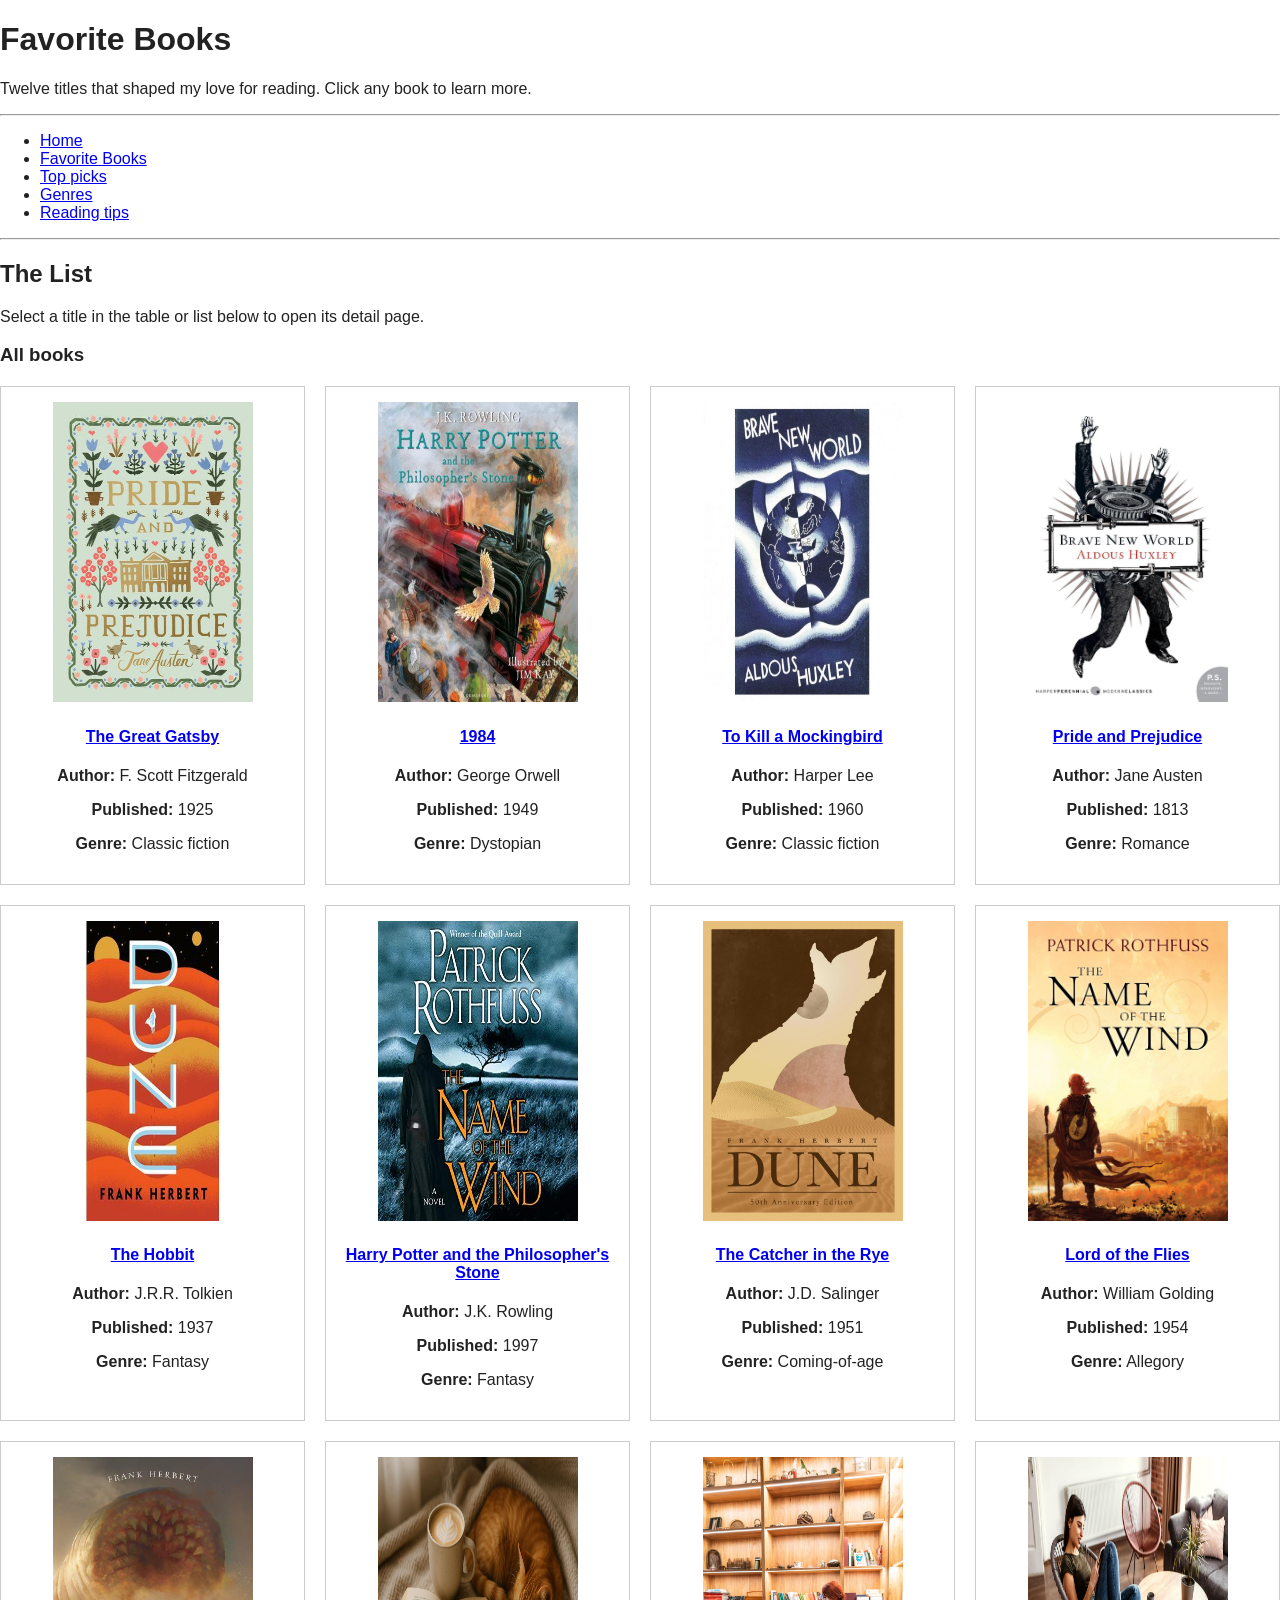
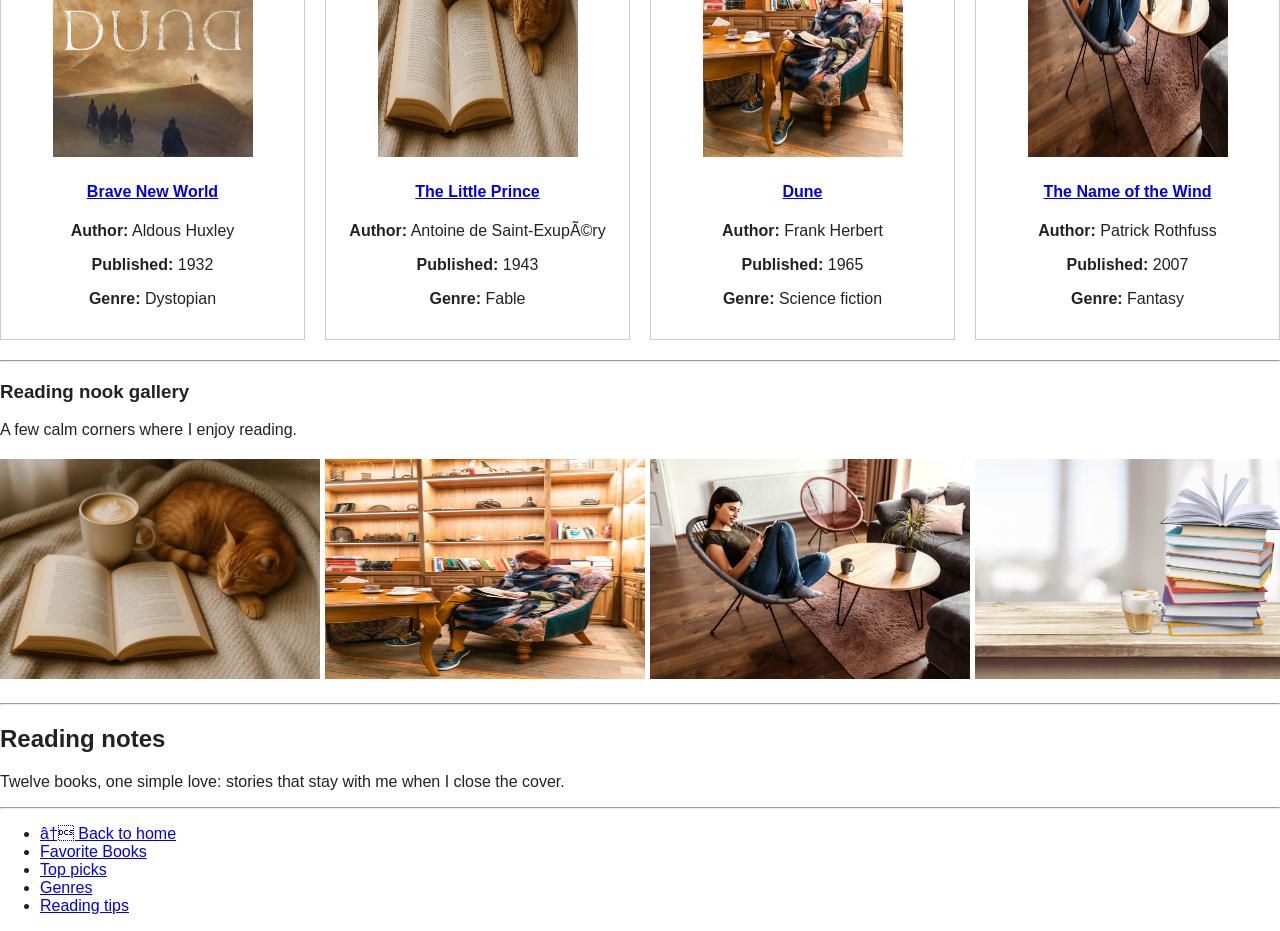
==== books.html @ e71806a3 "Initial commit" ====
﻿<!DOCTYPE html>
<html lang="en">
<head>
  <meta charset="UTF-8">
  <meta name="viewport" content="width=device-width, initial-scale=1.0">
  <meta name="description" content="A list of twelve favorite books with links to detailed descriptions.">
  <title>My Favorite Books â€” List</title>
 
</head>
<body style="margin:0; min-height:100vh; font-family:Arial, Helvetica, sans-serif; color:#222; ">
  <header>
    <h1>Favorite Books</h1>
    <p>Twelve titles that shaped my love for reading. Click any book to learn more.</p>
  </header>

  <hr>

  <nav aria-label="Main navigation">
    <ul>
      <li><a href="index.html">Home</a></li>
      <li><a href="books.html" aria-current="page">Favorite Books</a></li>
      <li><a href="index.html#top-picks">Top picks</a></li>
      <li><a href="index.html#genres">Genres</a></li>
      <li><a href="index.html#reading-tips">Reading tips</a></li>
    </ul>
  </nav>

  <hr>

  <main>
    <article aria-labelledby="book-list-heading">
      <header>
        <h2 id="book-list-heading">The List</h2>
        <p>Select a title in the table or list below to open its detail page.</p>
      </header>

      <section aria-labelledby="books-grid-heading">
        <h3 id="books-grid-heading">All books</h3>
        <div style="display:grid; grid-template-columns:repeat(auto-fit, minmax(250px, 1fr)); gap:20px; margin:20px 0;">
          <article style="border:1px solid #ccc; padding:15px; text-align:center;">
            <figure style="margin:0 0 15px 0;">
              <img src="./images/img4.jfif" alt="The Great Gatsby book cover" width="200" height="300">
            </figure>
            <h4><a href="./images/the-great-gatsby.html">The Great Gatsby</a></h4>
            <p><strong>Author:</strong> F. Scott Fitzgerald</p>
            <p><strong>Published:</strong> <time datetime="1925">1925</time></p>
            <p><strong>Genre:</strong> Classic fiction</p>
          </article>

          <article style="border:1px solid #ccc; padding:15px; text-align:center;">
            <figure style="margin:0 0 15px 0;">
              <img src="./images/img5.jfif" alt="1984 book cover" width="200" height="300">
            </figure>
            <h4><a href="./images/1984.html">1984</a></h4>
            <p><strong>Author:</strong> George Orwell</p>
            <p><strong>Published:</strong> <time datetime="1949">1949</time></p>
            <p><strong>Genre:</strong> Dystopian</p>
          </article>

          <article style="border:1px solid #ccc; padding:15px; text-align:center;">
            <figure style="margin:0 0 15px 0;">
              <img src="./images/img8.jfif" alt="To Kill a Mockingbird book cover" width="200" height="300">
            </figure>
            <h4><a href="./images/to-kill-a-mockingbird.html">To Kill a Mockingbird</a></h4>
            <p><strong>Author:</strong> Harper Lee</p>
            <p><strong>Published:</strong> <time datetime="1960">1960</time></p>
            <p><strong>Genre:</strong> Classic fiction</p>
          </article>

          <article style="border:1px solid #ccc; padding:15px; text-align:center;">
            <figure style="margin:0 0 15px 0;">
              <img src="./images/img9.jfif" alt="Pride and Prejudice book cover" width="200" height="300">
            </figure>
            <h4><a href="./images/pride-and-prejudice.html">Pride and Prejudice</a></h4>
            <p><strong>Author:</strong> Jane Austen</p>
            <p><strong>Published:</strong> <time datetime="1813">1813</time></p>
            <p><strong>Genre:</strong> Romance</p>
          </article>

          <article style="border:1px solid #ccc; padding:15px; text-align:center;">
            <figure style="margin:0 0 15px 0;">
              <img src="./images/img10.jfif" alt="The Hobbit book cover" width="200" height="300">
            </figure>
            <h4><a href="./images/the-hobbit.html">The Hobbit</a></h4>
            <p><strong>Author:</strong> J.R.R. Tolkien</p>
            <p><strong>Published:</strong> <time datetime="1937">1937</time></p>
            <p><strong>Genre:</strong> Fantasy</p>
          </article>

          <article style="border:1px solid #ccc; padding:15px; text-align:center;">
            <figure style="margin:0 0 15px 0;">
              <img src="./images/img11.jfif" alt="Harry Potter book cover" width="200" height="300">
            </figure>
            <h4><a href="./images/harry-potter.html">Harry Potter and the Philosopher's Stone</a></h4>
            <p><strong>Author:</strong> J.K. Rowling</p>
            <p><strong>Published:</strong> <time datetime="1997">1997</time></p>
            <p><strong>Genre:</strong> Fantasy</p>
          </article>

          <article style="border:1px solid #ccc; padding:15px; text-align:center;">
            <figure style="margin:0 0 15px 0;">
              <img src="./images/img12.jfif" alt="The Catcher in the Rye book cover" width="200" height="300">
            </figure>
            <h4><a href="./images/the-catcher-in-the-rye.html">The Catcher in the Rye</a></h4>
            <p><strong>Author:</strong> J.D. Salinger</p>
            <p><strong>Published:</strong> <time datetime="1951">1951</time></p>
            <p><strong>Genre:</strong> Coming-of-age</p>
          </article>

          <article style="border:1px solid #ccc; padding:15px; text-align:center;">
            <figure style="margin:0 0 15px 0;">
              <img src="./images/img13.jfif" alt="Lord of the Flies book cover" width="200" height="300">
            </figure>
            <h4><a href="./images/lord-of-the-flies.html">Lord of the Flies</a></h4>
            <p><strong>Author:</strong> William Golding</p>
            <p><strong>Published:</strong> <time datetime="1954">1954</time></p>
            <p><strong>Genre:</strong> Allegory</p>
          </article>

          <article style="border:1px solid #ccc; padding:15px; text-align:center;">
            <figure style="margin:0 0 15px 0;">
              <img src="./images/img14.jfif" alt="Brave New World book cover" width="200" height="300">
            </figure>
            <h4><a href="./images/brave-new-world.html">Brave New World</a></h4>
            <p><strong>Author:</strong> Aldous Huxley</p>
            <p><strong>Published:</strong> <time datetime="1932">1932</time></p>
            <p><strong>Genre:</strong> Dystopian</p>
          </article>

          <article style="border:1px solid #ccc; padding:15px; text-align:center;">
            <figure style="margin:0 0 15px 0;">
              <img src="./images/background1.jfif" alt="The Little Prince book cover" width="200" height="300">
            </figure>
            <h4><a href="./images/the-little-prince.html">The Little Prince</a></h4>
            <p><strong>Author:</strong> Antoine de Saint-ExupÃ©ry</p>
            <p><strong>Published:</strong> <time datetime="1943">1943</time></p>
            <p><strong>Genre:</strong> Fable</p>
          </article>

          <article style="border:1px solid #ccc; padding:15px; text-align:center;">
            <figure style="margin:0 0 15px 0;">
              <img src="./images/background2.jfif" alt="Dune book cover" width="200" height="300">
            </figure>
            <h4><a href="./images/dune.html">Dune</a></h4>
            <p><strong>Author:</strong> Frank Herbert</p>
            <p><strong>Published:</strong> <time datetime="1965">1965</time></p>
            <p><strong>Genre:</strong> Science fiction</p>
          </article>

          <article style="border:1px solid #ccc; padding:15px; text-align:center;">
            <figure style="margin:0 0 15px 0;">
              <img src="./images/background3.jfif" alt="The Name of the Wind book cover" width="200" height="300">
            </figure>
            <h4><a href="./images/the-name-of-the-wind.html">The Name of the Wind</a></h4>
            <p><strong>Author:</strong> Patrick Rothfuss</p>
            <p><strong>Published:</strong> <time datetime="2007">2007</time></p>
            <p><strong>Genre:</strong> Fantasy</p>
          </article>
        </div>
      </section>

      <hr>

      <section aria-labelledby="nooks-preview-heading">
        <h3 id="nooks-preview-heading">Reading nook gallery</h3>
        <p>A few calm corners where I enjoy reading.</p>
        <div style="display:grid; grid-template-columns:repeat(auto-fit, minmax(300px, 1fr)); gap:20px; margin:20px 0;">
          <figure style="margin:0;">
            <img src="./images/background1.jfif" alt="Cozy reading nook" width="320" height="220">
          </figure>
          <figure style="margin:0;">
            <img src="./images/background2.jfif" alt="Cozy reading nook" width="320" height="220">
          </figure>
          <figure style="margin:0;">
            <img src="./images/background3.jfif" alt="Cozy reading nook" width="320" height="220">
          </figure>
          <figure style="margin:0;">
            <img src="./images/background4.jfif" alt="Cozy reading nook" width="320" height="220">
          </figure>
        </div>
      </section>
    </article>

    <hr>

    <aside aria-labelledby="stats-heading">
      <h2 id="stats-heading">Reading notes</h2>
      <p>
        Twelve books, one simple love: stories that stay with me when I close the cover.
      </p>
    </aside>
  </main>

  <hr>

  <footer>
    <nav aria-label="Footer navigation">
      <ul>
        <li><a href="index.html">â† Back to home</a></li>
        <li><a href="books.html">Favorite Books</a></li>
        <li><a href="index.html#top-picks">Top picks</a></li>
        <li><a href="index.html#genres">Genres</a></li>
        <li><a href="index.html#reading-tips">Reading tips</a></li>
      </ul>
    </nav>
  </footer>
</body>
</html>
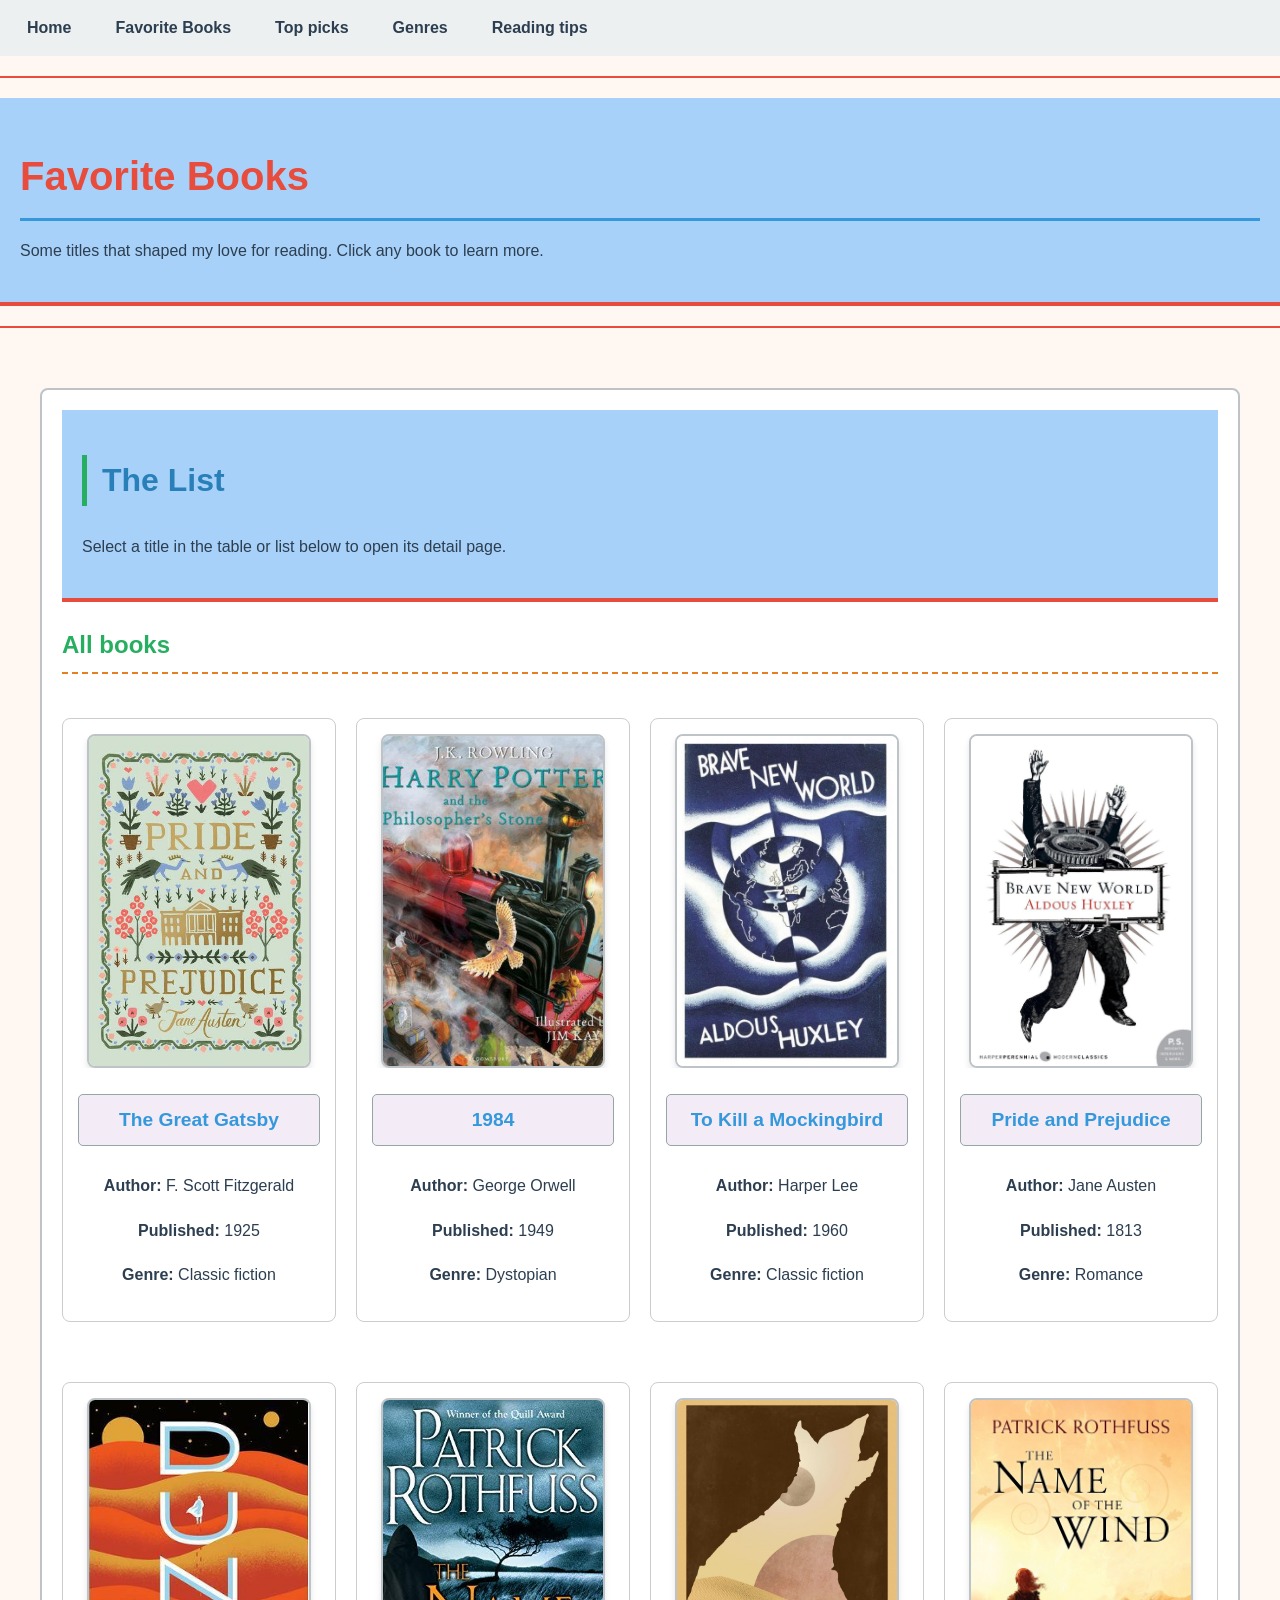
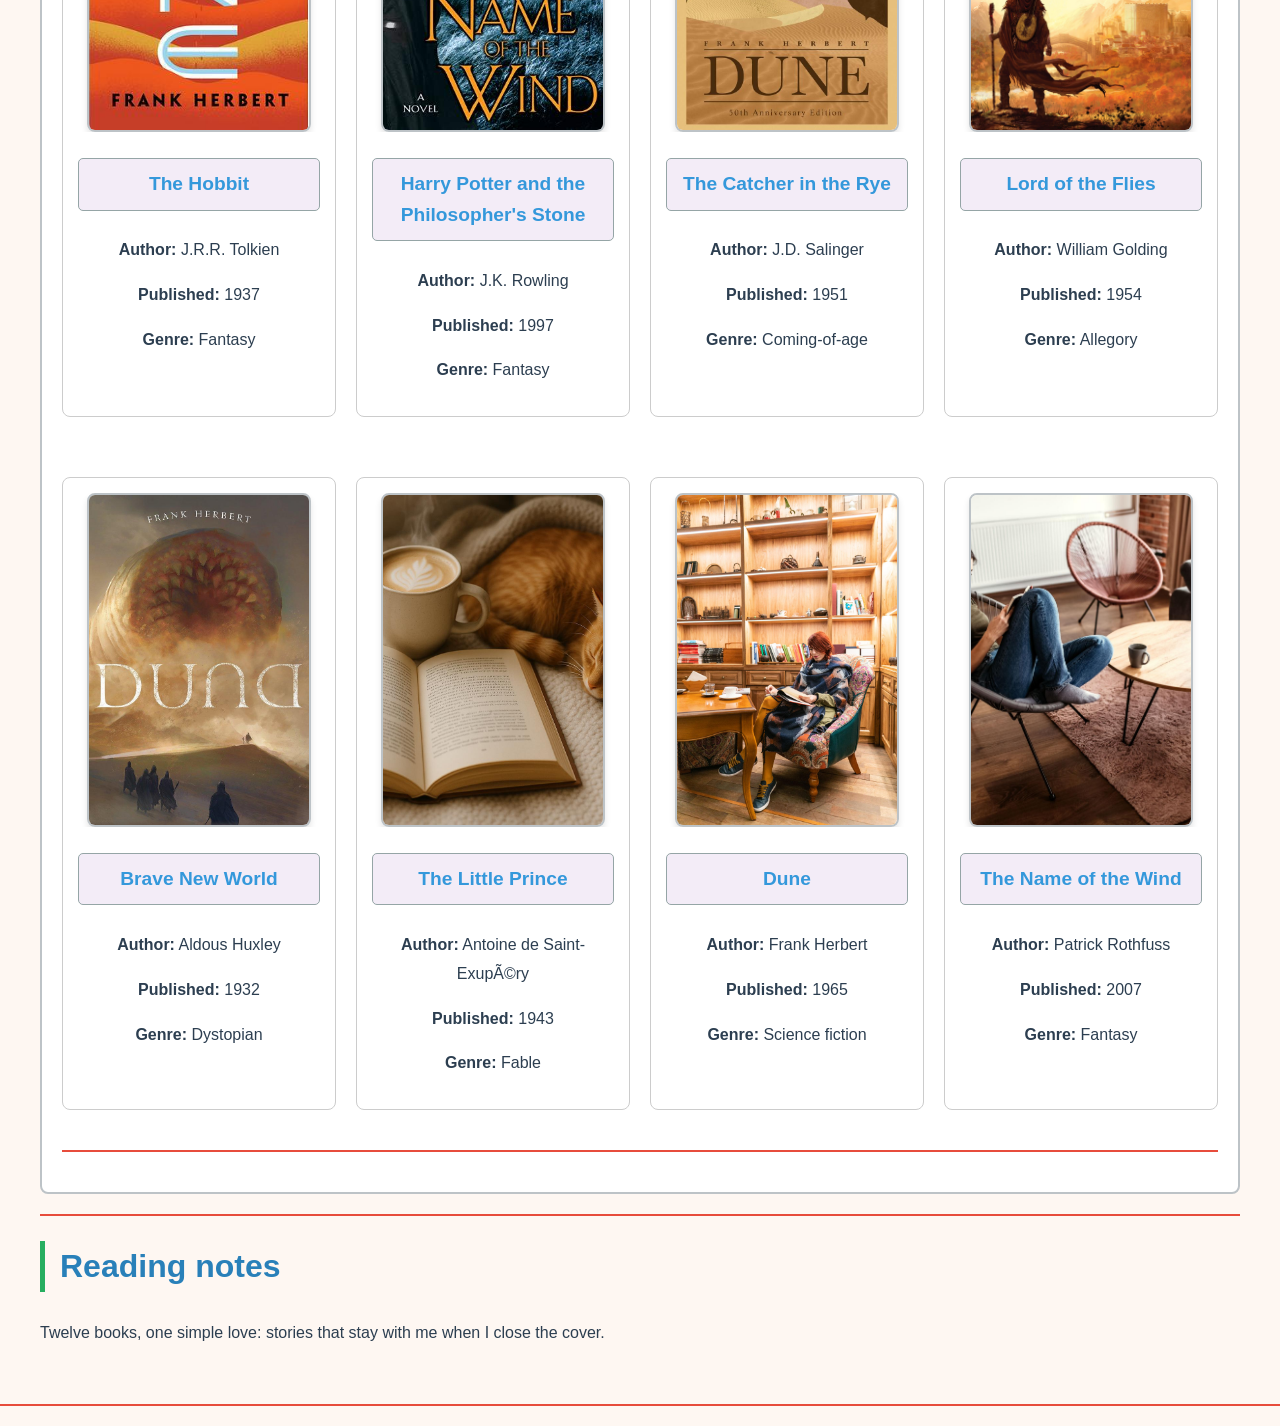
==== commit 213c3f90: "commit commit" ====
--- a/books.html
+++ b/books.html
@@ -3,18 +3,11 @@
 <head>
   <meta charset="UTF-8">
   <meta name="viewport" content="width=device-width, initial-scale=1.0">
-  <meta name="description" content="A list of twelve favorite books with links to detailed descriptions.">
-  <title>My Favorite Books â€” List</title>
- 
+  <meta name="description" content="A list of  favorite books with links to detailed descriptions.">
+  <title>My Favorite Books  List</title>
+  <link rel="stylesheet" href="css/style.css">
 </head>
-<body style="margin:0; min-height:100vh; font-family:Arial, Helvetica, sans-serif; color:#222; ">
-  <header>
-    <h1>Favorite Books</h1>
-    <p>Twelve titles that shaped my love for reading. Click any book to learn more.</p>
-  </header>
-
-  <hr>
-
+<body id="top" style="margin:0; min-height:100vh; font-family:Arial, Helvetica, sans-serif; color:#222; ">
   <nav aria-label="Main navigation">
     <ul>
       <li><a href="index.html">Home</a></li>
@@ -27,7 +20,15 @@
 
   <hr>
 
+  <header>
+    <h1>Favorite Books</h1>
+    <p>Some titles that shaped my love for reading. Click any book to learn more.</p>
+  </header>
+
+  <hr>
+
   <main>
+    <a class="back-to-top" href="#top">Go back to top</a>
     <article aria-labelledby="book-list-heading">
       <header>
         <h2 id="book-list-heading">The List</h2>
@@ -161,24 +162,7 @@
 
       <hr>
 
-      <section aria-labelledby="nooks-preview-heading">
-        <h3 id="nooks-preview-heading">Reading nook gallery</h3>
-        <p>A few calm corners where I enjoy reading.</p>
-        <div style="display:grid; grid-template-columns:repeat(auto-fit, minmax(300px, 1fr)); gap:20px; margin:20px 0;">
-          <figure style="margin:0;">
-            <img src="./images/background1.jfif" alt="Cozy reading nook" width="320" height="220">
-          </figure>
-          <figure style="margin:0;">
-            <img src="./images/background2.jfif" alt="Cozy reading nook" width="320" height="220">
-          </figure>
-          <figure style="margin:0;">
-            <img src="./images/background3.jfif" alt="Cozy reading nook" width="320" height="220">
-          </figure>
-          <figure style="margin:0;">
-            <img src="./images/background4.jfif" alt="Cozy reading nook" width="320" height="220">
-          </figure>
-        </div>
-      </section>
+    
     </article>
 
     <hr>
@@ -193,16 +177,22 @@
 
   <hr>
 
-  <footer>
-    <nav aria-label="Footer navigation">
-      <ul>
-        <li><a href="index.html">â† Back to home</a></li>
-        <li><a href="books.html">Favorite Books</a></li>
-        <li><a href="index.html#top-picks">Top picks</a></li>
-        <li><a href="index.html#genres">Genres</a></li>
-        <li><a href="index.html#reading-tips">Reading tips</a></li>
-      </ul>
-    </nav>
-  </footer>
+  <a class="back-to-top" href="#top">Go back to top</a>
+  <script>
+    document.addEventListener('DOMContentLoaded', function() {
+      const btn = document.querySelector('.back-to-top');
+      if (!btn) return;
+      const showThreshold = window.innerHeight * 0.6;
+      function updateButton() {
+        if (window.scrollY > showThreshold) {
+          btn.classList.add('visible');
+        } else {
+          btn.classList.remove('visible');
+        }
+      }
+      window.addEventListener('scroll', updateButton);
+      updateButton();
+    });
+  </script>
 </body>
 </html>
--- a/css/style.css
+++ b/css/style.css
@@ -0,0 +1,228 @@
+/* General Page Styles */
+body {
+  background-color: #fef7f2;
+  color: #2c3e50;
+  font-family: 'Georgia', 'Times New Roman', serif;
+  font-size: 16px;
+  line-height: 1.6;
+}
+
+/* Header Styles */
+header {
+  background-color: #a8d1f9;
+  color: #ecf0f1;
+  padding: 20px;
+  border-bottom: 4px solid #e74c3c;
+}
+
+/* Heading Styles */
+h1 {
+  font-size: 2.5em;
+  color: #e74c3c;
+  border-bottom: 3px solid #3498db;
+  padding-bottom: 10px;
+  margin-bottom: 15px;
+}
+
+h2 {
+  font-size: 2em;
+  color: #2980b9;
+  border-left: 5px solid #27ae60;
+  padding-left: 15px;
+  margin-top: 25px;
+}
+
+h3 {
+  font-size: 1.5em;
+  color: #27ae60;
+  border-bottom: 2px dashed #e67e22;
+  padding-bottom: 8px;
+}
+
+h4 {
+  font-size: 1.2em;
+  color: #8e44ad;
+  border: 1px solid #95a5a6;
+  padding: 10px;
+  border-radius: 5px;
+  background-color: rgba(142, 68, 173, 0.1);
+}
+
+/* Navigation Styles */
+nav {
+  background-color: #ecf0f1;
+  padding: 15px;
+}
+
+nav ul {
+  list-style-type: none;
+  padding: 0;
+  margin: 0;
+  display: flex;
+  gap: 20px;
+  flex-wrap: wrap;
+}
+
+nav a {
+  color: #2c3e50;
+  text-decoration: none;
+  font-weight: bold;
+  padding: 8px 12px;
+  border-radius: 5px;
+  transition: background-color 0.3s;
+}
+
+nav a:hover {
+  background-color: #3498db;
+  color: white;
+}
+
+.back-to-top {
+  position: fixed;
+  right: 20px;
+  bottom: 20px;
+  background-color: #3498db;
+  color: #ffffff;
+  text-decoration: none;
+  padding: 12px 18px;
+  border-radius: 30px;
+  font-weight: 700;
+  box-shadow: 0 6px 14px rgba(0, 0, 0, 0.15);
+  transition: opacity 0.2s ease, transform 0.2s ease, background-color 0.2s ease;
+  z-index: 1000;
+  opacity: 0;
+  pointer-events: none;
+  visibility: hidden;
+  transform: translateY(10px);
+}
+
+.back-to-top.visible {
+  opacity: 1;
+  pointer-events: auto;
+  visibility: visible;
+  transform: translateY(0);
+}
+
+.back-to-top:hover {
+  background-color: #1f6fb2;
+  transform: translateY(-2px);
+}
+
+/* Image Styles */
+img {
+  border-radius: 8px;
+  border: 2px solid #bdc3c7;
+  box-shadow: 0 4px 6px rgba(0, 0, 0, 0.1);
+  max-width: 100%;
+  height: auto;
+}
+
+section[aria-labelledby="books-grid-heading"] figure {
+  margin: 0 0 15px 0;
+  overflow: hidden;
+}
+
+section[aria-labelledby="books-grid-heading"] img {
+  display: block;
+  width: 220px;
+  height: 330px;
+  object-fit: cover;
+  margin: 0 auto;
+}
+
+/* Article and Section Styles */
+article {
+  background-color: #ffffff;
+  border: 2px solid #bdc3c7;
+  border-radius: 8px;
+  padding: 20px;
+  margin: 20px 0;
+}
+
+section {
+  margin: 20px 0;
+}
+
+/* Paragraph Styles */
+p {
+  font-size: 16px;
+  color: #2c3e50;
+  line-height: 1.8;
+}
+
+/* Horizontal Rule Styles */
+hr {
+  border: none;
+  border-top: 2px solid #e74c3c;
+  margin: 20px 0;
+}
+
+/* Link Styles */
+a {
+  color: #3498db;
+  text-decoration: none;
+  transition: color 0.3s;
+}
+
+a:hover {
+  color: #e74c3c;
+  text-decoration: underline;
+}
+
+/* Div Container Styles */
+div {
+  border-radius: 8px;
+}
+
+/* Figure and Figcaption Styles */
+figure {
+  margin: 20px 0;
+  text-align: center;
+}
+
+figcaption {
+  font-size: 14px;
+  color: #7f8c8d;
+  font-style: italic;
+  margin-top: 10px;
+}
+
+/* Table Styles */
+table {
+  border-collapse: collapse;
+  width: 100%;
+  margin: 20px 0;
+}
+
+table th {
+  background-color: #34495e;
+  color: #ecf0f1;
+  padding: 12px;
+  text-align: left;
+  border: 1px solid #2c3e50;
+}
+
+table td {
+  padding: 12px;
+  border: 1px solid #bdc3c7;
+}
+
+table tr:nth-child(even) {
+  background-color: #ecf0f1;
+}
+
+/* Main and Footer Styles */
+main {
+  padding: 20px;
+  max-width: 1200px;
+  margin: 0 auto;
+}
+
+footer {
+  background-color: #34495e;
+  color: #ecf0f1;
+  text-align: center;
+  padding: 20px;
+  border-top: 4px solid #e74c3c;
+  margin-top: 40px;
+}
